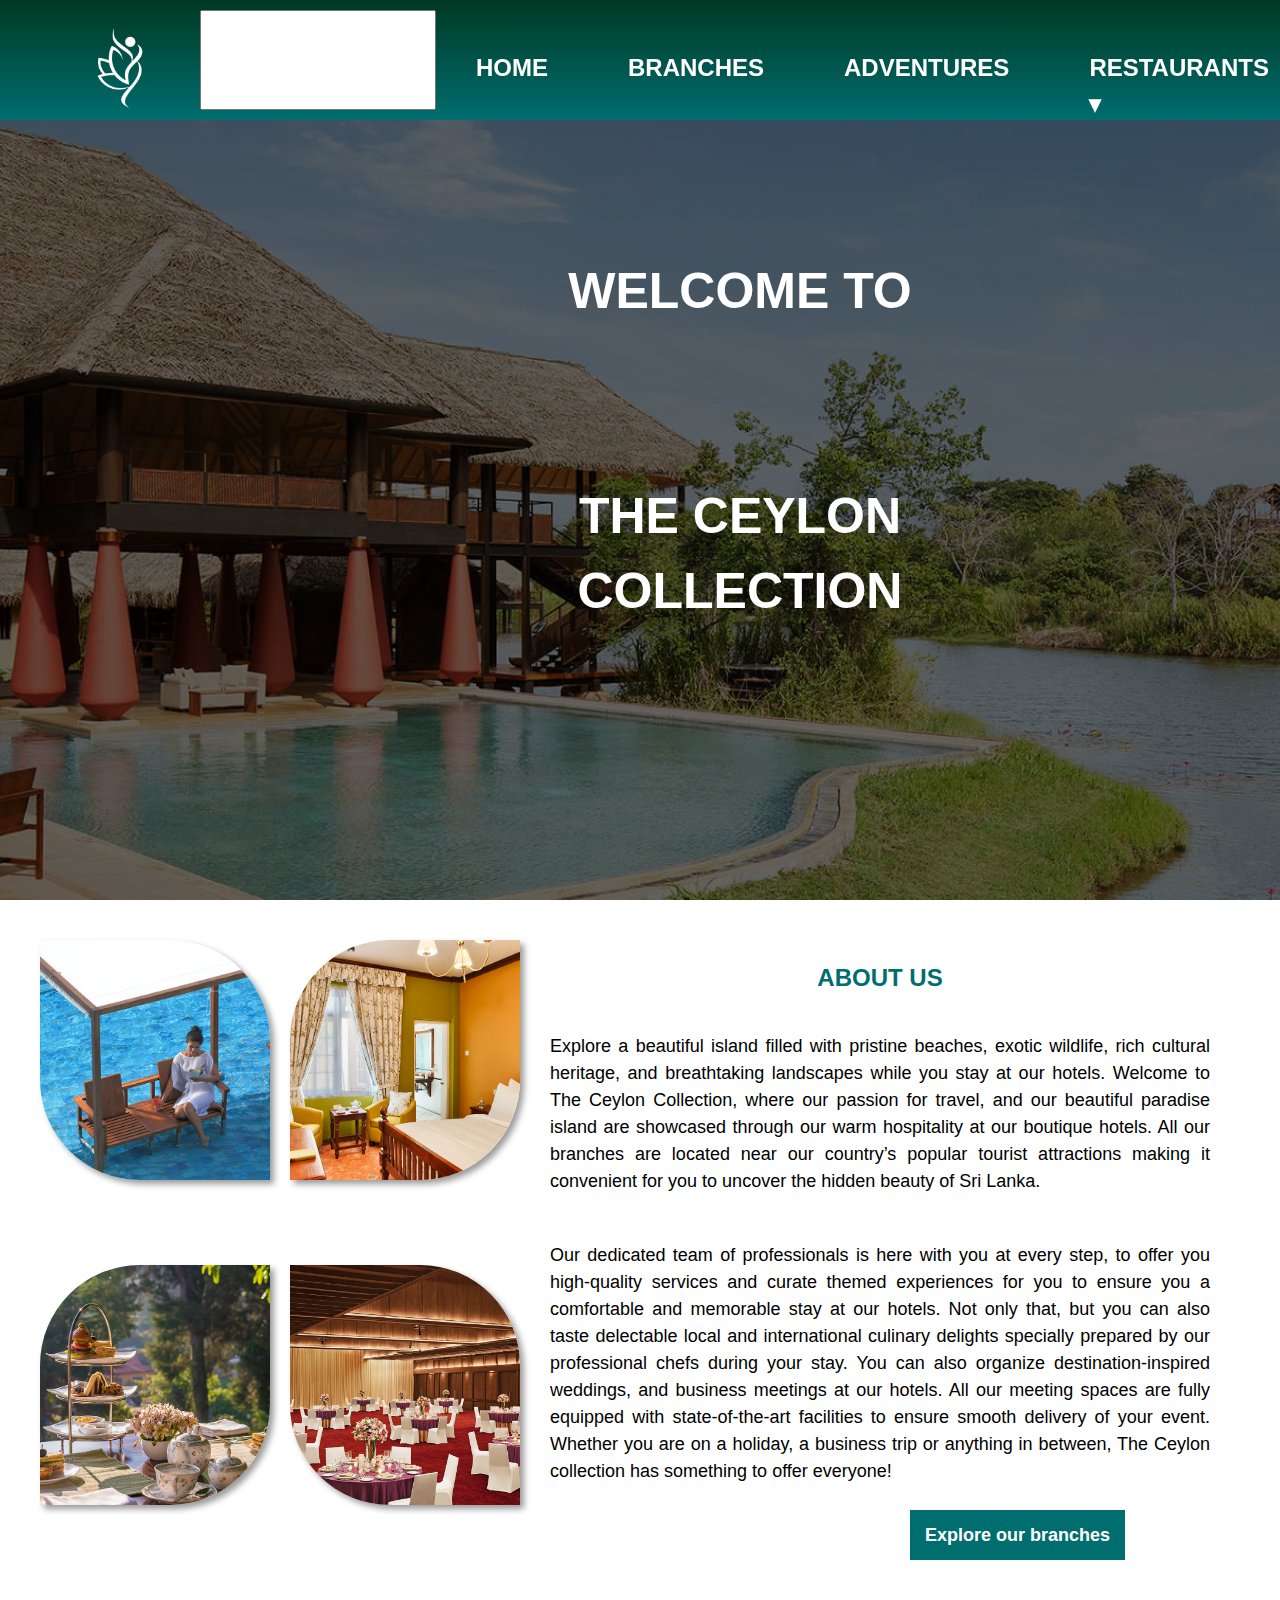
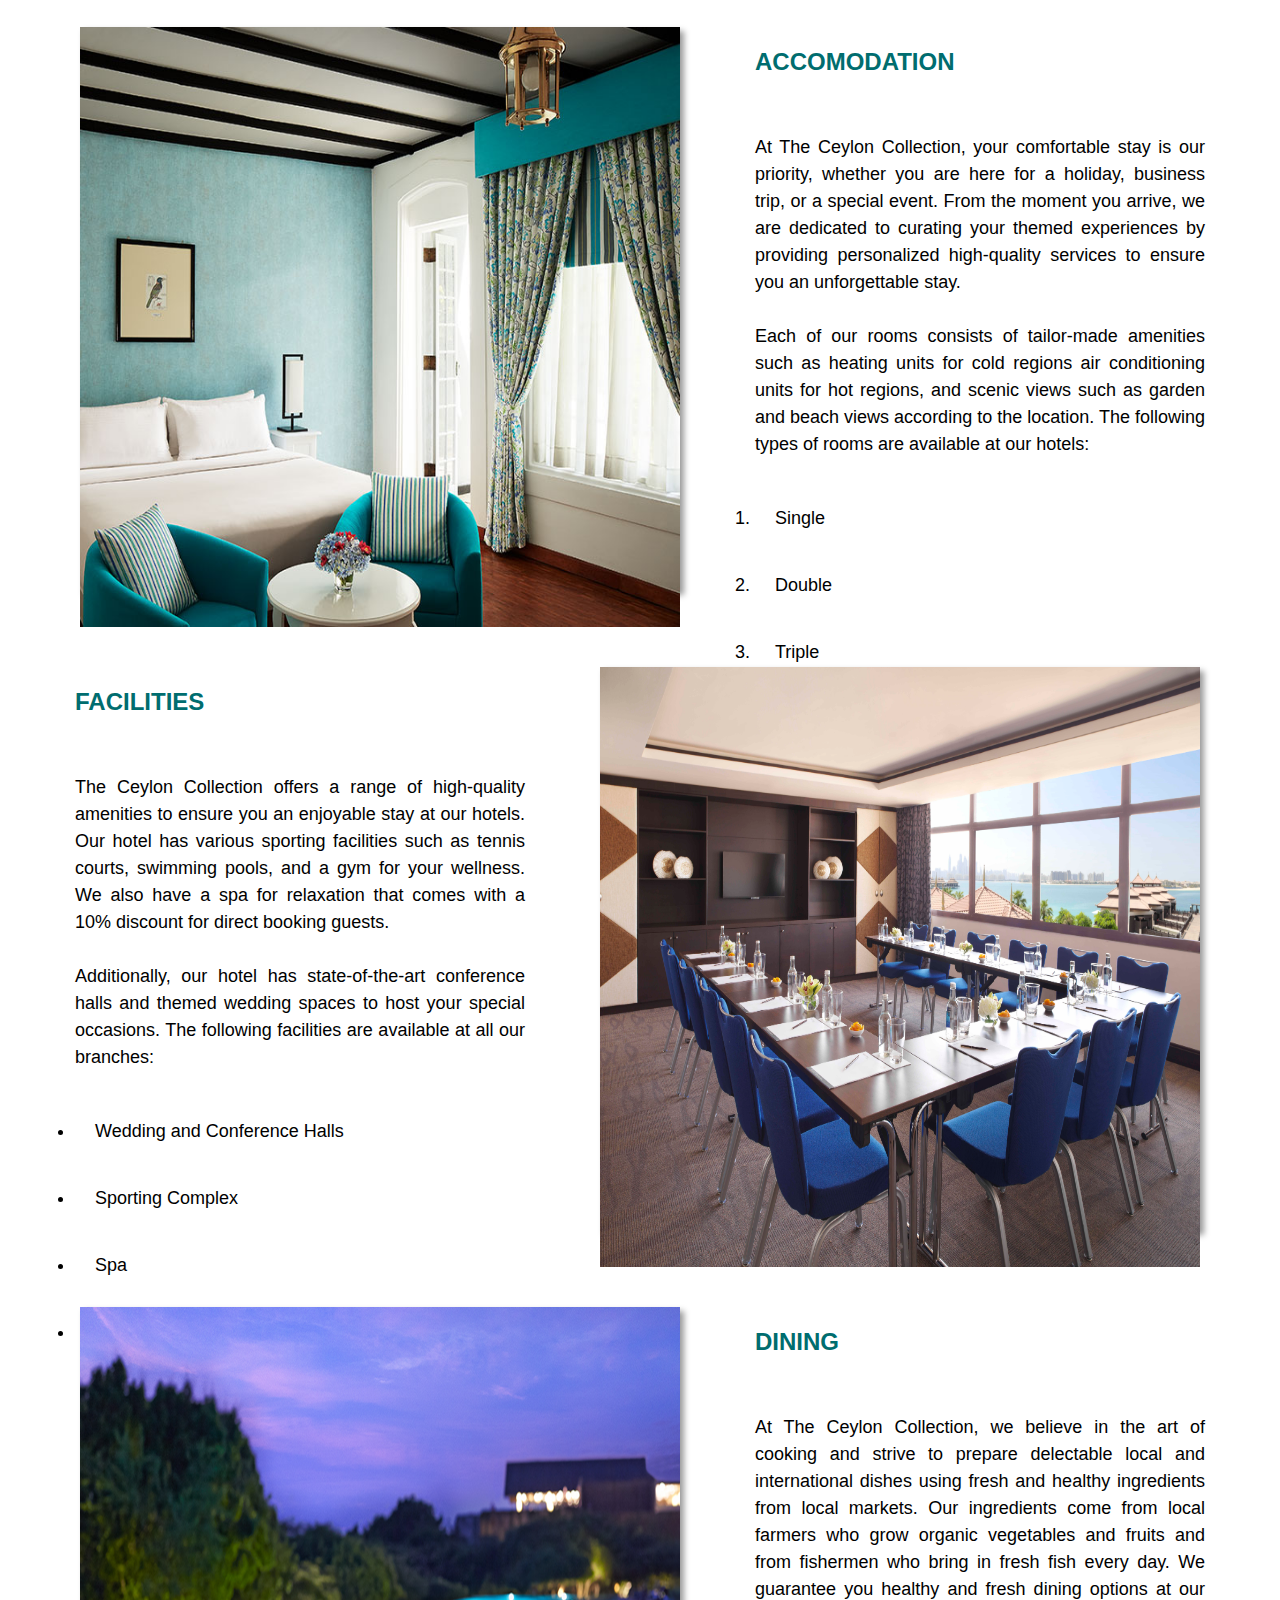
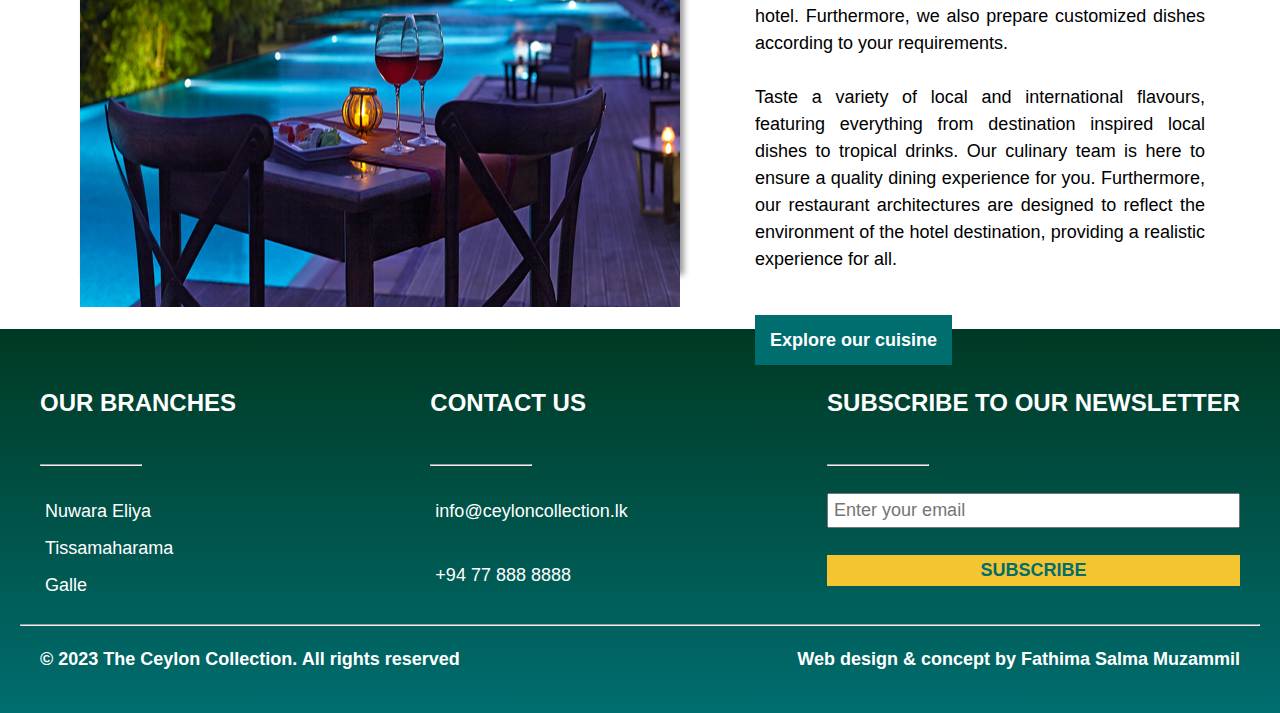
==== index.html @ 2e05480f "Add files via upload" ====
<!DOCTYPE html>
<html lang="en">

<head>
    <meta charset="UTF-8">
    <meta name="viewport" content="width=device-width, initial-scale=1.0">
    <title> Boutique Hotels in Sri Lanka | The Ceylon Collection </title>
    <link rel="stylesheet" href="style.css">
    <link rel="stylesheet" href="normalize.css">
    <link rel="icon" type="image/jpg" href="images/logo.jpg">
</head>

<body>

    <!-- fixed header containing logo which links to the home page on click, navigation links and a call to action button for booking -->

    <header class="header">

        <a href="index.html">
            <figure class="logo">
                <img src="images/logo.jpg" alt="The Ceylon Collection Logo">
            </figure>
        </a>

        <input type="header_checkbox" id="menu">
        <label for="header_menu"> Menu </label>

        <nav class="nav_bar">
            <ul>
                <li> <a href="index.html"> Home </a> </li>
                <li> <a href="branches.html"> Branches </a> </li>
                <li> <a href="adventures.html"> Adventures </a> </li>
                <li> <a href="restaurants.html"> Restaurants &#x25BE; </a>

                    <!-- a drop down navigation menu linking to two event pages, wedding and meeting -->

                    <ul class="dropdown_nav">
                        <li> <a href="wedding.html"> Weddings </a> </li>
                        <li> <a href="meeting.html"> Meetings </a> </li>
                    </ul>
                </li>
            </ul>
        </nav>

        <a class="primary_btn" href="booking.html"> Book Now </a>

    </header>

    <main>

        <!-- hotel main image -->

        <div class="intro_main">
            <h1> Welcome to <br> <br> <br> The Ceylon Collection </h1>
        </div>

        <!-- hotel introduction -->

        <section class="intro">

            <div class="intro_imgbox">

                <div class="intro_image">
                    <img src="images/pool.jpg" alt="Pool Area">
                </div>

                <div class="intro_image">
                    <img src="images/room.jpg" alt="Room">
                </div>

                <div class="intro_image">
                    <img src="images/food.jpg" alt="Dining">
                </div>

                <div class="intro_image">
                    <img src="images/wedding_hall.jpg" alt="Wedding Hall">
                </div>

            </div>

            <div class="intro_content">

                <h2> About Us </h2> <br>

                <p> Explore a beautiful island filled with pristine beaches, exotic wildlife, rich cultural heritage,
                    and breathtaking landscapes while you stay at our hotels. Welcome to The Ceylon Collection, where
                    our passion for travel, and our beautiful paradise island are showcased through our warm hospitality
                    at our boutique hotels. All our branches are located near our country’s popular tourist attractions
                    making it convenient for you to uncover the hidden beauty of Sri Lanka. </p> <br>

                <p> Our dedicated team of professionals is here with you at every step, to offer you high-quality
                    services and curate themed experiences for you to ensure you a comfortable and memorable stay at our
                    hotels. Not only that, but you can also taste delectable local and international culinary delights
                    specially prepared by our professional chefs during your stay. You can also organize
                    destination-inspired weddings, and business meetings at our hotels. All our meeting spaces are fully
                    equipped with state-of-the-art facilities to ensure smooth delivery of your event. Whether you are
                    on a holiday, a business trip or anything in between, The Ceylon collection has something to offer
                    everyone!</p> <br>

                <a class="secondary_btn" href="branches.html"> Explore our branches </a>

            </div>

        </section>

        <!-- hotel accomodation section -->

        <section class="home_section">

            <figure class="home_image">
                <img src="images/accomodation.jpg" alt="Accomodation">
            </figure>

            <div class="home_content">
                <h2> Accomodation </h2> <br> <br>
                <p> At The Ceylon Collection, your comfortable stay is our priority, whether you are here for a holiday,
                    business trip, or a special event. From the moment you arrive, we are dedicated to curating your
                    themed experiences by providing personalized high-quality services to ensure you an unforgettable
                    stay. </p> <br>
                <p> Each of our rooms consists of tailor-made amenities such as heating units for cold regions air
                    conditioning units for hot regions, and scenic views such as garden and beach views according to the
                    location. The following types of rooms are available at our hotels: </p> <br>

                <ol>
                    <li> Single </li>
                    <li> Double </li>
                    <li> Triple </li>
                </ol>

            </div>

        </section>

        <!-- hotel facilities section -->

        <section class="home_section">

            <div class="home_content">

                <h2> Facilities </h2> <br> <br>
                <p>
                    The Ceylon Collection offers a range of high-quality amenities to ensure you an enjoyable stay at
                    our
                    hotels. Our hotel has various sporting facilities such as tennis courts, swimming pools, and a gym
                    for
                    your wellness. We also have a spa for relaxation that comes with a 10% discount for direct booking
                    guests. </p> <br>
                <p> Additionally, our hotel has state-of-the-art conference halls and themed wedding spaces to host your
                    special occasions. The following facilities are available at all our branches: </p> <br>

                <ul>
                    <li> Wedding and Conference Halls </li>
                    <li> Sporting Complex </li>
                    <li> Spa </li>
                    <li> Free Wi-Fi </li>
                </ul>

            </div>

            <figure class="home_image">
                <img src="images/facilities.jpg" alt="Facilities">
            </figure>

        </section>

        <!-- hotel dining section -->

        <section class="home_section">

            <figure class="home_image">
                <img src="images/dining.jpg" alt="Dining">
            </figure>

            <div class="home_content">

                <h2> Dining </h2> <br> <br>
                <p> At The Ceylon Collection, we believe in the art of cooking and strive to prepare delectable local
                    and international dishes using fresh and healthy ingredients from local markets. Our ingredients
                    come from local farmers who grow organic vegetables and fruits and from fishermen
                    who bring in fresh fish every day. We guarantee you healthy and fresh dining options at our hotel.
                    Furthermore, we also prepare customized dishes according to your requirements. </p> <br>
                <p> Taste a variety of local and international flavours, featuring everything from destination inspired
                    local dishes to tropical drinks. Our culinary team is here to ensure a quality dining experience for
                    you. Furthermore, our restaurant architectures are designed to reflect the environment of the hotel
                    destination, providing a realistic experience for all. </p> <br> <br>
                <a class="secondary_btn" href="restaurants.html"> Explore our cuisine </a>

            </div>

        </section>

    </main>

    <!-- footer section containing branch details, contact details, subscription form, copyright details and author -->

    <footer class="footer">

        <div class="footer_row">

            <div class="footer_column">
                <h1> Our branches </h1> <br>
                <hr> <br>
                <ul>
                    <li> Nuwara Eliya </li>
                    <li> Tissamaharama </li>
                    <li> Galle </li>
                </ul>
            </div>

            <div class="footer_column">
                <h1> Contact us </h1> <br>
                <hr> <br>
                <ul>
                    <li> <a href="mailto:info@ceylon.lk"> info@ceyloncollection.lk </a> </li> <br>
                    <li> <a href="tel:+94 77 888 8888"> +94 77 888 8888 </a></li>
                </ul>
            </div>

            <div class="footer_column">
                <h1> Subscribe to our newsletter </h1> <br>
                <hr> <br>
                <form>
                    <input type="email" placeholder="Enter your email" name="email" required> <br>
                    <input type="submit" value="Subscribe">
                </form>
            </div>

        </div>

        <hr>

        <div class="footer_row">

            <div class="footer_column">
                <p> &copy; 2023 The Ceylon Collection. All rights reserved </p>
            </div>

            <div class="footer_column">
                <p> Web design & concept by Fathima Salma Muzammil </p>
            </div>

        </div>

        <!-- references 
        Accommodation (no date). Available at: https://www.jetwinghotels.com/jetwingstandrews/hotel-in-nuwara-eliya/. 
        Beach Hotel Negombo, Sri Lanka | Jetwing Blue Negombo | Official Site (no date). Available at: https://www.jetwinghotels.com/jetwingblue/. 
        Holiday Bungalows Nuwara Eliya | Oatlands by Jetwing | Official site (no date). Available at: https://www.jetwinghotels.com/oatlands/. 
        Meetings (no date). Available at: https://www.anantara.com/en/palm-dubai/meetings. 
        Signature dining (no date). Available at: https://www.jetwinghotels.com/jetwingyala/dining/signature-dining/. 
        Sulang Café (no date). Available at: https://www.jetwinghotels.com/jetwingviluyana/sigiriya-restaurants/sulang/.  -->

    </footer>
</body>

</html>
---- style.css ----
/* variables */

:root {

  /* colors */
  --primary-colour: #006d6f;
  --secondary-colour: #F4C431;
  --black-colour: #000000;
  --white-colour: #ffffff;
  --gradient-colour: linear-gradient(0deg, rgba(0, 109, 111, 1) 0%, rgba(0, 57, 35, 1) 100%);

  /* typography */
  --p-fontsize: 18px;
  --h1-fontsize: 24px;
  --h2-fontsize: 24px;
  --h3-fontsize: 19.2px;

  /* box shadow */
  --box-shadow: 4px 4px 6px rgba(0, 0, 0, 0.4);

}

/* default Styles */

* {
  box-sizing: border-box;
  margin: 0;
  padding: 0;
}

html {
  scroll-behavior: smooth;
}

body {
  font-family: 'Lucida Sans', 'Lucida Sans Regular', 'Lucida Grande', 'Lucida Sans Unicode', Geneva, Verdana, sans-serif;
  font-size: var(--p-fontsize);
  color: var(--black-colour);
  line-height: 1.5;
  background-color: var(--white-colour);
}

/* typography Styles */

h1,
h2,
h3,
h4 {
  text-transform: uppercase;
  font-weight: bold;
}

a {
  text-decoration: none;
}

/*secondary button styling */

.secondary_btn {
  color: var(--white-colour);
  background-color: var(--primary-colour);
  padding: 15px;
  font-weight: bold;
}

.secondary_btn:hover {
  color: var(--primary-colour);
  background-color: var(--secondary-colour);
}

/* header */

@media (max-width: 768px) {
  .header {
    padding: 10px 20px;
    height: 80px;
  }

  .header .logo img {
    width: 60px;
  }

  .nav_bar ul li {
    padding: 20px;
  }

  .nav_bar ul li a {
    font-size: 14px;
  }

  .nav_bar .dropdown_nav li {
    padding: 10px 20px;
  }

  .header .primary_btn {
    font-size: 14px;
    margin-top: 20px;
  }
}


.header {
  display: flex;
  background: var(--gradient-colour);
  justify-content: space-between;
  position: fixed;
  padding: 10px 40px;
  width: 100%;
  height: 120px;
  z-index: 1000;
}

.header .logo img {
  width: 80px;
  transition: transform 0.3s ease;
}

.header .logo img:hover {
  transform: scale(1.1);
}

.nav_bar ul {
  list-style-type: none;
  display: flex;
  flex-direction: row;
}

.nav_bar ul li {
  padding: 40px;
}

.nav_bar ul li a {
  font-family: 'Lucida Sans', 'Lucida Sans Regular', 'Lucida Grande', 'Lucida Sans Unicode', Geneva, Verdana, sans-serif;
  font-size: var(--h2-fontsize);
  color: var(--white-colour);
  font-weight: bold;
  text-transform: uppercase;
}

.nav_bar .dropdown_nav li {
  display: block;
  padding: 20px;
}

.nav_bar .dropdown_nav {
  width: 100%;
  background: var(--gradient-colour);
  position: absoloute;
  z-index: 999;
  display: none;
}

.nav_bar ul li a:hover {
  color: var(--secondary-colour);
}

.nav_bar ul li a::before {
  content: "";
  position: absolute;
  top: 90px;
  bottom: 30px;
  width: 0px;
  height: 5px;
  background-color: var(--white-colour);
  transition: all 0.3s;
}

.nav_bar ul li a:hover::before {
  width: 80px;
}

.nav_bar ul li:hover .dropdown_nav {
  display: block;
  margin-top: 40px;
  text-align: center;
}

.header .primary_btn {
  font-size: var(--h2-fontsize);
  text-transform: uppercase;
  font-weight: bold;
  color: var(--secondary-colour);
  margin-top: 40px;
  top: -5px;
  cursor: pointer;
}

.header .primary_btn:hover {
  color: var(--white-colour);
}

.menu {
  display: none;
}

header label {
  display: none;

}

/* footer */

@media (max-width: 768px) {
  .footer_row {
    flex-direction: column;
    align-items: center;
    text-align: center;
  }

  .footer_column {
    margin-bottom: 20px;
  }

  .footer_column h1 {
    font-size: 24px;
  }

  .footer_column ul li a {
    font-size: 14px;
  }

  .footer_column input[type="email"] {
    font-size: 14px;
  }

  .footer_column input[type="submit"] {
    font-size: 14px;
    padding: 10px 20px;
  }

  .footer_column p {
    font-size: 14px;
  }
}



.footer {
  background: var(--gradient-colour);
  padding: 20px;
}

.footer_row {
  display: flex;
  justify-content: space-between;
  padding: 20px;
}

.footer_column h1 {
  font-size: var(--h1-fontsize);
  color: var(--white-colour);
}

.footer_column hr {
  color: var(--white-colour);
  width: 100px;
}

.footer_column ul li {
  list-style: none;
  color: var(--white-colour);
  padding: 5px;
}

.footer_column ul li a {
  display: flex;
  flex-direction: column;
  color: var(--white-colour);
  text-transform: lowercase;
  font-size: var(--p-fontsize);
}

.footer_column ul li a:hover {
  color: var(--secondary-colour);
}

.footer_column form {
  display: flex;
  flex-direction: column;
}

.footer_column input[type="email"] {
  outline: none;
  font-size: var(--p-fontsize);
  padding: 5px;
}

.footer_column input[type="email"]:focus {
  border: 3px solid var(--secondary-colour);
}

.footer_column input[type="submit"] {
  font-size: var(--p-fontsize);
  padding: 5px;
  font-weight: bold;
  text-transform: uppercase;
  color: var(--primary-colour);
  background-color: var(--secondary-colour);
  border: none;
}

.footer_column p {
  color: var(--white-colour);
  font-weight: bold;
}

/* hotel main image */

@media (max-width: 768px) {
  .intro_main {
    padding: 100px 0;
    align-items: center;
  }

  .intro_main h1 {
    font-size: 30px;
    padding: 20px;
    margin: 0 auto;
    text-align: center;
  }
}


.intro_main {
  height: 100vh;
  display: flex;
  /* main image for the hotel */
  background-image: linear-gradient(rgba(0, 0, 0, 0.6), rgba(0, 0, 0, 0.6)), url(images/home_main.jpg);
  background-repeat: no-repeat;
  background-size: cover;
  background-position: top;
  position: relative;
}

.intro_main h1 {
  color: var(--white-colour);
  font-weight: bolder;
  font-size: 50px;
  text-align: center;
  padding: 220px;
  margin-left: 200px;
}

/* hotel introduction */

@media (max-width: 768px) {
  .intro {
    flex-direction: column;
    margin: 20px;
  }

  .intro_imgbox {
    grid-template-rows: repeat(4, 1fr);
    grid-template-columns: 1fr;
  }

  .intro_image {
    width: 100%;
    height: auto;
  }

  .intro_image:nth-of-type(1),
  .intro_image:nth-of-type(2),
  .intro_image:nth-of-type(3),
  .intro_image:nth-of-type(4) {
    border-radius: 0;
  }

  .intro_content .secondary_btn {
    margin-left: 0;
    margin-top: 20px;
    text-align: center;
  }
}


.intro {
  display: flex;
  flex-direction: row;
  margin: 40px;
}

.intro_imgbox {
  display: grid;
  grid-template-rows: repeat(2, 1fr);
  grid-template-columns: repeat(2, 1fr);
  gap: 20px;
}

.intro_image {
  gap: 20px;
  width: 230px;
  height: 240px;
  overflow: hidden;
  box-shadow: var(--box-shadow);
}

.intro_image img {
  object-fit: cover;
  width: 100%;
  height: 100%;
}

.intro_image:nth-of-type(1),
.intro_image:nth-of-type(4) {
  border-radius: 0 100px;
}

.intro_image:nth-of-type(2),
.intro_image:nth-of-type(3) {
  border-radius: 100px 0;
}

.intro_content {
  padding: 20px;
}

.intro_content h2 {
  text-align: center;
  font-size: var(--h2-fontsize);
  color: var(--primary-colour);
}

.intro_content p {
  text-align: justify;
  padding: 10px;
}

.intro_content .secondary_btn {
  margin-left: 370px;
}

/* accomodation, facilities and dining sections */

@media (max-width: 768px) {
  .home_section {
    flex-direction: column;
    margin: 20px;
    height: auto;
  }

  .home_image img {
    width: 100%;
    height: auto;
  }

  .home_content {
    padding: 15px;
  }

  .home_content h2 {
    font-size: 24px;
  }

  .home_content ol li,
  .home_content ul li {
    font-size: 16px;
    padding: 10px;
  }
}


.home_section {
  display: flex;
  flex-direction: row;
  margin: 40px;
  height: 600px;
}

.home_image {
  box-shadow: var(--box-shadow);
}

.home_image img {
  width: 600px;
  height: 600px;
}

.home_content {
  padding: 35px;
  text-align: justify;
}

.home_content h2 {
  font-size: var(--h2-fontsize);
  color: var(--primary-colour);
}

.home_content ol li,
.home_content ul li {
  font-size: var(--p-fontsize);
  padding: 20px;
}

/* branch main image */

@media (max-width: 768px) {
  .branch_main {
    height: 50vh;
    padding: 100px 0;
    justify-content: center;
  }

  .branch_main h1 {
    font-size: 30px;
    padding: 20px;
    margin: 0 auto;
  }
}


.branch_main {
  height: 70vh;
  display: flex;
  /* branch main image */
  background-image: linear-gradient(rgba(0, 0, 0, 0.6), rgba(0, 0, 0, 0.6)), url(images/branches_main.jpg);
  background-repeat: no-repeat;
  background-size: cover;
  background-position: top;
  position: relative;
}

.branch_main h1 {
  color: var(--white-colour);
  font-weight: 900;
  font-size: 50px;
  text-align: center;
  padding: 250px;
  margin-left: 300px;
}

/* branch categories */

@media (max-width: 768px) {
  .branch_image {
    flex-direction: column;
  }

  .branch_text h3,
  .branch_text p,
  .branch_text iframe {
    width: 100%;
  }

  .branch_text {
    height: 900px;
  }

  .branch_content {
    flex-direction: column;
    height: 1050px;
  }
}



.branches {
  background: #F0FFFF;
  box-shadow: var(--box-shadow);
}

.branches h2 {
  margin-top: 20px;
  background: radial-gradient(circle, rgba(244, 196, 49, 1) 0%, rgba(255, 255, 255, 1) 92%);
  color: var(--primary-colour);
  padding: 20px;
  font-size: var(--h2-fontsize);
  text-align: center;
  box-shadow: var(--box-shadow);
}

.branch_image {
  display: flex;
  flex-direction: row;
  margin: 40px;
}

.branch_img {
  padding: 5px;
}

.branch_img img {
  width: 470px;
  height: 400px;
  box-shadow: var(--box-shadow);
}

.branch_content {
  display: flex;
  flex-direction: row;
  width: 86%;
  height: 450px;
  margin: 40px;
}

.branch_text {
  height: 430px;
  padding: 10px;
}

.branch_text h3 {
  text-align: center;
  font-size: var(--h3-fontsize);
  color: var(--primary-colour);
  width: 800px;
}

.branch_text p {
  text-align: justify;
  color: var(--black-colour);
  width: 800px;
  padding-right: 20px;
}

.branch_text iframe {
  width: 600px;
  height: 380px;
  box-shadow: var(--box-shadow);
}

/* summary table of hotel branches */

@media (max-width: 768px) {
  table {
    border: 3px solid var(--primary-colour);
  }

  table thead tr {
    display: none;
  }

  table tr {
    display: flex;
    flex-direction: column;
  }

  table th,
  table td {
    padding: 10px;
    text-align: left;
    font-size: 14px;
  }

  table td::before {
    content: attr(data_title) " : ";
    float: left;
  }

  tbody tr:nth-child(even) {
    background-color: var(--secondary-colour);
    color: var(--black-colour);
  }
}



table {
  border-collapse: collapse;
  margin: 40px;
  width: 95%;
  box-shadow: var(--box-shadow);
}

table tr {
  padding: 20px;
}

thead tr {
  background-color: var(--primary-colour);
}

thead th {
  text-transform: uppercase;
  color: var(--white-colour);
  font-size: var(--h2-fontsize);
}

tfoot {
  background-color: var(--primary-colour);
}

tfoot th {
  text-align: center;
  color: var(--white-colour);
  text-transform: uppercase;
}

tbody tr:nth-child(even) {
  background-color: var(--secondary-colour);
}

table th,
table td {
  font-size: var(--p-fontsize);
  padding: 20px;
  text-align: center;
}

table td img {
  width: 500px;
  height: 400px;
}

/* main image for adventures page */

@media (max-width: 768px) {
  .adventures_main {
    height: 50vh;
    padding: 100px 0;
    justify-content: center;
  }

  .adventures_main h1 {
    font-size: 30px;
    padding: 20px;
    margin: 0 auto;
  }
}


.adventures_main {
  height: 70vh;
  display: flex;
  background-image: linear-gradient(rgba(0, 0, 0, 0.6), rgba(0, 0, 0, 0.6)), url("images/adventures_main.jpg");
  background-repeat: no-repeat;
  background-size: cover;
  background-position: top;
  position: relative;
}

.adventures_main h1 {
  color: var(--white-colour);
  font-weight: 900;
  font-size: 50px;
  text-align: center;
  padding: 250px;
  margin-left: 300px;
}


/* adventures and fun activities around the hotel */

@media screen and (max-width: 768px) {
  .adventures_card {
    width: 100%;
    max-width: 450px;
    height: auto;
  }

  .adventures_card img,
  .adventures_card iframe {
    width: 100%;
    height: auto;
  }

  .adventures_card .secondary_btn {
    padding-right: 10px;
  }
}


.adventures {
  padding: 40px;
}

.adventures_row {
  display: flex;
  flex-direction: row;
}

.adventures_card {
  box-shadow: var(--box-shadow);
  padding: 40px;
  margin: 10px;
  width: 450px;
  height: 1020px;
  background-color: var(--primary-colour);
}

.adventures_card img,
.adventures_card iframe {
  width: 370px;
  height: 300px;
  box-shadow: var(--box-shadow);
}

.adventures_card h3 {
  padding: 20px;
  color: var(--white-colour);
  font-size: var(--h3-fontsize);
  font-weight: bold;
  text-align: center;
}

.adventures_card p {
  color: var(--white-colour);
  text-align: justify;
  padding-bottom: 40px;
}

.adventures_card .secondary_btn {
  background-color: var(--secondary-colour);
  color: var(--primary-colour);
  font-weight: bold;
  padding-right: 240px;
}

.adventures_card .secondary_btn:hover {
  background-color: var(--white-colour);
  color: var(--secondary-colour);
}

/* main image for restaurants page */

@media (max-width: 768px) {
  .restaurants_main {
    flex-direction: column;
    height: auto;
    padding: 100px 0;
  }

  .restaurants_main h1 {
    font-size: 30px;
    padding: 20px;
    margin: 0 auto;
  }
}

.restaurants_main {
  height: 70vh;
  display: flex;
  background-image: linear-gradient(rgba(0, 0, 0, 0.6), rgba(0, 0, 0, 0.6)), url("images/restaurants_main.jpg");
  background-repeat: no-repeat;
  background-size: cover;
  background-position: top;
  position: relative;
}

.restaurants_main h1 {
  color: var(--white-colour);
  font-weight: 900;
  font-size: 50px;
  text-align: center;
  padding: 250px;
  margin-left: 300px;
}


/* types of restaurants */

@media (max-width: 768px) {
  .restaurants_title h2 {
    font-size: calc(var(--h2-fontsize) * 0.8);
    padding: 20px;
  }

  .restaurants_card {
    width: 100%;
    margin: 20px 0;
  }

  .restaurants_card img {
    width: 100%;
    height: auto;
    margin-top: 0;
    margin-left: 0;
  }

  .restaurants_content {
    padding: 20px;
  }

  .restaurants_content h2,
  .restaurants_content h3 {
    font-size: calc(var(--h2-fontsize) * 0.9);
  }

  .restaurants_content .secondary_btn {
    font-size: 14px;
  }
}

.restaurants_title h2 {
  font-size: var(--h2-fontsize);
  background: radial-gradient(circle, rgba(244, 196, 49, 1) 0%, rgba(255, 255, 255, 1) 92%);
  color: var(--primary-colour);
  text-align: center;
  font-weight: bold;
  margin-top: 40px;
  padding: 30px;
}

.restaurants {
  margin: 40px;
}

.restaurants_card {
  box-shadow: var(--box-shadow);
  display: flex;
  background-color: var(--primary-colour);
  width: 95%;
  height: 470px;
  margin: 40px;
  border-radius: 24px;
}

.restaurants_card img {
  box-shadow: var(--box-shadow);
  width: 1000px;
  height: 360px;
  margin-top: 45px;
  margin-left: -40px;
  border-radius: 24px;
}

.restaurants_content {
  padding: 70px;
}

.restaurants_content h2 {
  padding-bottom: 10px;
  font-size: var(--h2-fontsize);
  color: var(--white-colour);
  font-weight: bold;
}

.restaurants_content h3 {
  padding-bottom: 10px;
  font-size: var(--h2-fontsize);
  color: var(--secondary-colour);
  font-weight: bold;
}

.restaurants_content p {
  padding-bottom: 10px;
  color: var(--white-colour);
  text-align: justify;
}

.restaurants_content .secondary_btn {
  border-radius: 24px;
  color: var(--white-colour);
  background-color: var(--secondary-colour);
}

.restaurants_content .secondary_btn:hover {
  color: var(--secondary-colour);
  background-color: var(--white-colour);
}

/* event links */

@media (max-width: 768px) {
  .events {
    margin: 20px;
  }

  .events h2 {
    padding: 20px;
    font-size: calc(var(--h2-fontsize) * 0.9);
  }

  .event_container {
    flex-direction: column;
  }

  .event_wedding,
  .event_meeting {
    width: 100%;
    height: 300px;
    margin: 10px 0;
  }

  .event_wedding h1,
  .event_meeting h1 {
    font-size: calc(var(--h1-fontsize) * 0.8);
    padding-top: 150px;
  }
}


.events {
  margin: 40px;
}

.events h2 {
  background: radial-gradient(circle, rgba(244, 196, 49, 1) 0%, rgba(255, 255, 255, 1) 92%);
  padding: 40px;
  color: var(--primary-colour);
  font-weight: bold;
  text-align: center;
}

.event_container {
  margin: 40px;
  display: flex;
}

.event_wedding {
  background-image: linear-gradient(rgba(0, 0, 0, 0.6), rgba(0, 0, 0, 0.6)), url(images/wedding_link.jpg);
  background-repeat: no-repeat;
  background-size: cover;
  box-shadow: var(--box-shadow);
  width: 650px;
  height: 400px;
  margin: 20px;
  border-radius: 24px;
}

.event_wedding h1 {
  font-size: var(--h1-fontsize);
  font-weight: 900;
  color: var(--white-colour);
  text-align: center;
  padding-top: 200px;
}

.event_meeting {
  background-image: linear-gradient(rgba(0, 0, 0, 0.6), rgba(0, 0, 0, 0.6)), url(images/meeting_link.jpg);
  background-repeat: no-repeat;
  background-size: cover;
  box-shadow: var(--box-shadow);
  width: 650px;
  height: 400px;
  margin: 20px;
  border-radius: 24px;
}

.event_meeting h1 {
  font-size: var(--h1-fontsize);
  font-weight: 900;
  color: var(--white-colour);
  text-align: center;
  padding-top: 200px;
}

/* booking main image */

@media (max-width: 768px) {
  .booking_main {
    height: 50vh;
  }

  .booking_main h1 {
    font-size: 30px;
    text-align: center;
    padding: 100px;
    margin-left: 0;
  }
}


.booking_main {
  height: 70vh;
  display: flex;
  background-image: linear-gradient(rgba(0, 0, 0, 0.4), rgba(0, 0, 0, 0.4)), url("images/booking_main.jpg");
  background-repeat: no-repeat;
  background-size: cover;
  background-position: top;
  position: relative;
}

.booking_main h1 {
  color: var(--white-colour);
  font-weight: 900;
  font-size: 50px;
  text-align: center;
  padding: 250px;
  margin-left: 410px;
}


/* personal information form */

@media (max-width: 768px) {
  .booking_container {
    margin: 20px;
  }

  .booking_container h2 {
    font-size: calc(var(--h2-fontsize) * 0.8);
    padding: 20px;
  }

  .personal_info {
    padding: 10px;
  }

  .input_box {
    width: 100%;
    padding: 10px;
  }

  .input_box h3 {
    padding-bottom: 10px;
  }

  .nationality_box h3 {
    padding: 5px;
  }

  .nationality_box select {
    margin-top: 5px;
    padding: 5px;
  }
}


.booking_container {
  margin: 40px;
}

.booking_container h2 {
  text-align: center;
  color: var(--primary-colour);
  font-weight: bold;
  font-size: var(--h2-fontsize);
  padding: 40px;
}

.personal_info {
  padding: 20px;
  background-color: var(--primary-colour);
  display: flex;
  flex-wrap: wrap;
}

.input_box {
  padding: 10px;
  width: calc(100% / 3);
}

.input_box h3 {
  color: var(--white-colour);
  padding-bottom: 20px;
}

.input_box input {
  height: 40px;
  width: 100%;
  border-radius: 5px;
  outline: none;
  font-size: var(--p-fontsize);
  border: 3px solid var(--black-colour);
  transition: all 0.2s ease;
}

.input_box input:focus,
.input_box input:valid {
  border-color: var(--white-colour);
}

.nationality_box h3 {
  color: var(--white-colour);
  padding: 10px;
}

.nationality_box select {
  width: 100%;
  margin-left: 10px;
  margin-top: 10px;
  padding: 7px;
  font-size: var(--p-fontsize);
}

/* booking information form*/

@media (max-width: 768px) {
  .form_container {
    margin: 20px;
  }

  .form_container h2 {
    font-size: calc(var(--h2-fontsize) * 0.8);
    margin-bottom: 10px;
  }

  fieldset {
    border: 3px solid var(--primary-colour);
  }

  .form_row {
    flex-direction: column;
  }

  .form_container fieldset h3 {
    font-size: var(--h3-fontsize);
    text-align: left;
  }

  .form_box {
    padding: 10px;
  }

  .form_box label {
    font-size: var(--p-fontsize);
    padding: 10px;
  }

  .form_box input,
  .form_box textarea,
  .form_select select {
    width: 100%;
  }

  .form_area textarea {
    margin-left: 0;
    width: 100%;
    height: 150px;
  }

  .button_row {
    padding-top: 10px;
  }

  .button_row input {
    margin-left: 0;
    width: 100%;
  }
}


.form_container {
  margin: 40px;
}

.form_container h2 {
  color: var(--primary-colour);
  font-size: var(--h2-fontsize);
  text-transform: uppercase;
  font-weight: bold;
  text-align: center;
  margin-bottom: 20px;
}

fieldset {
  box-shadow: var(--box-shadow);
  background: var(--primary-colour);
  border: 3px solid var(--primary-colour);
}


.form_row {
  display: flex;
  flex-direction: row;
}

.form_container fieldset h3 {
  padding-top: 10px;
  text-align: center;
  color: var(--white-colour);
  font-size: var(--h3-fontsize);
}

.form_box {
  align-items: center;
  padding: 20px;
}

.form_box label {
  color: var(--white-colour);
  font-weight: bold;
  text-align: center;
  font-size: var(--p-fontsize);
  padding: 20px;
}

.form_box input {
  width: 200px;
  height: 30px;
}

.form_box textarea {
  padding-bottom: 80px;
}

.form_radio {
  padding: 20px;
}

.form_radio label {
  color: var(--white-colour);
  font-weight: bold;
  padding: 20px;
}

.form_select {
  padding: 20px;
}

.form_select label {
  color: var(--white-colour);
  font-weight: bold;
}

.form_select select {
  width: 200px;
  height: 30px;
}

.form_check {
  padding: 20px;
}

.form_check label {
  color: var(--white-colour);
  font-weight: bold;
  padding-left: 20px;
}

.form_area {
  padding: 40px;
}

.form_area textarea {
  margin-left: 40px;
  width: 1250px;
  height: 200px;
}

.button_row {
  display: flex;
  flex-direction: row;
  justify-content: center;
  align-items: center;
  margin-top: 20px;
}

.form_btn {
  flex: 1;
}

input[type="submit"],
input[type="reset"] {
  font-size: var(--p-fontsize);
  background-color: var(--primary-colour);
  color: var(--white-colour);
  border: none;
  padding: 20px;
  cursor: pointer;
  font-weight: bold;
  text-transform: uppercase;
  transition: background-color 0.3s ease;
}

input[type="submit"]:hover,
input[type="reset"]:hover {
  background-color: var(--secondary-colour);
  color: var(--black-colour)
}
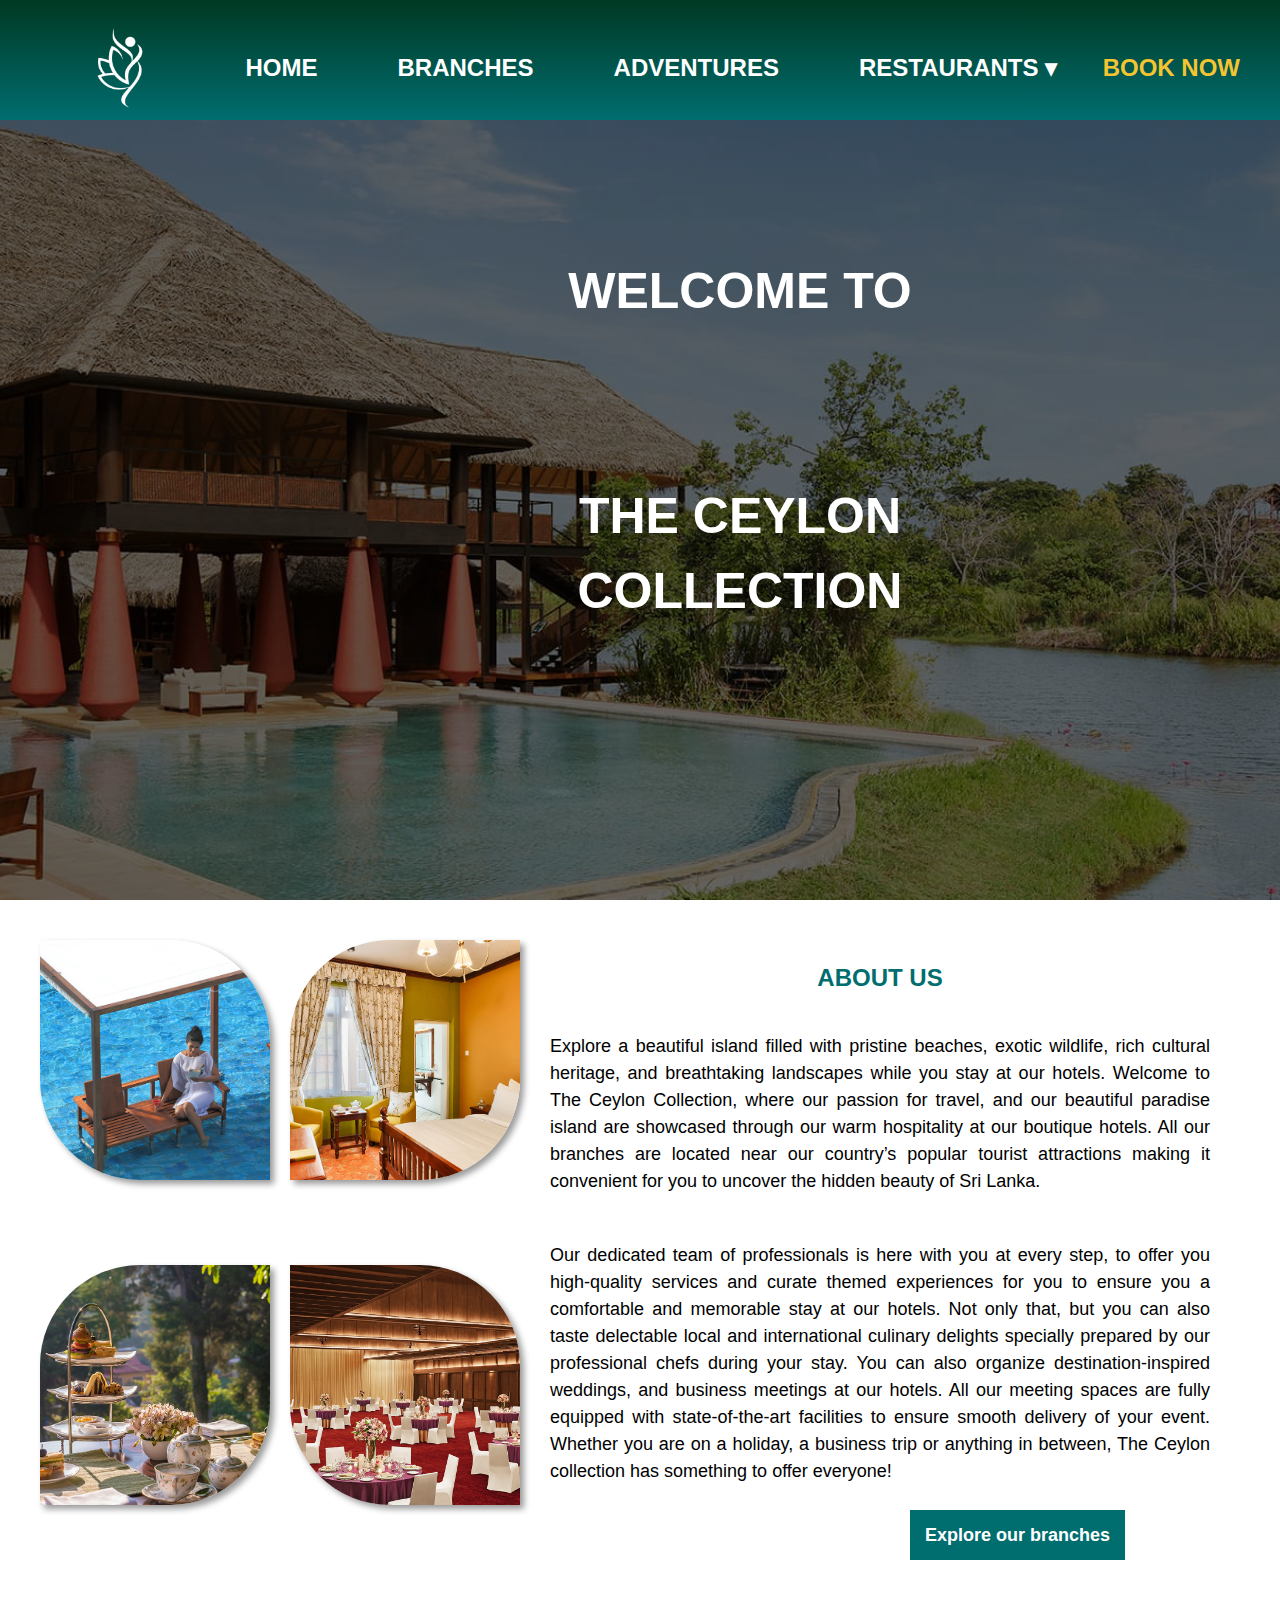
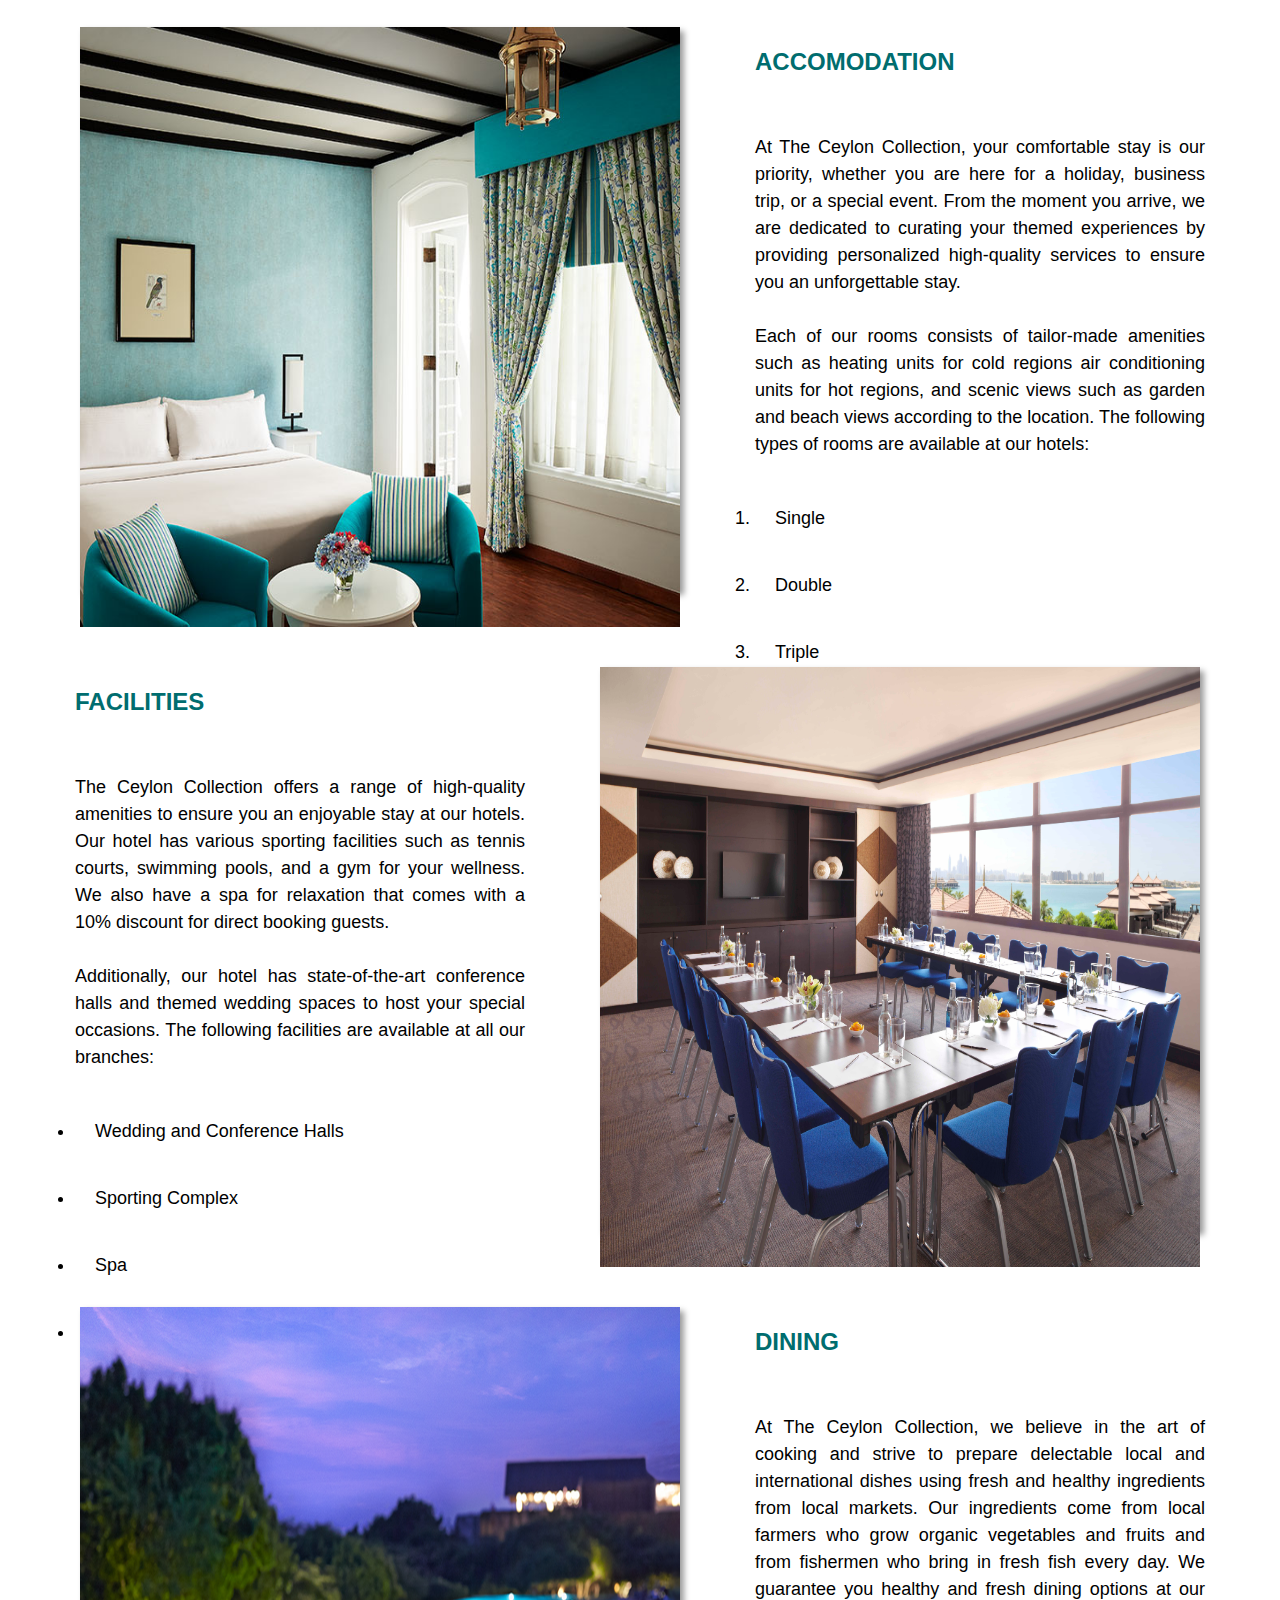
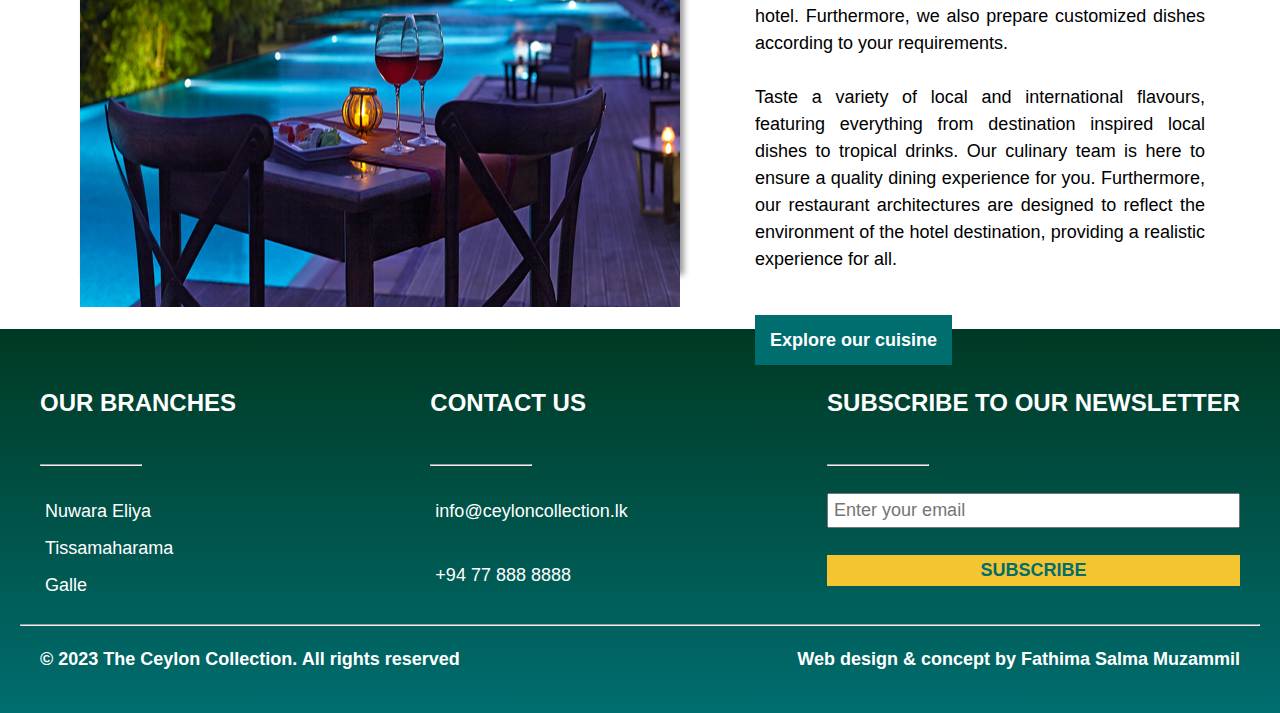
==== commit c81aeb84: "Add files via upload" ====
--- a/index.html
+++ b/index.html
@@ -7,7 +7,13 @@
     <title> Boutique Hotels in Sri Lanka | The Ceylon Collection </title>
     <link rel="stylesheet" href="style.css">
     <link rel="stylesheet" href="normalize.css">
-    <link rel="icon" type="image/jpg" href="images/logo.jpg">
+    <link rel="apple-touch-icon" sizes="180x180" href="web manifest/apple-touch-icon.png">
+    <link rel="icon" type="image/png" sizes="32x32" href="web manifest/favicon-32x32.png">
+    <link rel="icon" type="image/png" sizes="16x16" href="web manifest/favicon-16x16.png">
+    <link rel="manifest" href="web manifest/site.webmanifest">
+    <link rel="mask-icon" href="web manifest/safari-pinned-tab.svg" color="#5bbad5">
+    <meta name="msapplication-TileColor" content="#da532c">
+    <meta name="theme-color" content="#ffffff">
 </head>
 
 <body>
@@ -21,9 +27,6 @@
                 <img src="images/logo.jpg" alt="The Ceylon Collection Logo">
             </figure>
         </a>
-
-        <input type="header_checkbox" id="menu">
-        <label for="header_menu"> Menu </label>
 
         <nav class="nav_bar">
             <ul>
--- a/style.css
+++ b/style.css
@@ -189,15 +189,6 @@
   color: var(--white-colour);
 }
 
-.menu {
-  display: none;
-}
-
-header label {
-  display: none;
-
-}
-
 /* footer */
 
 @media (max-width: 768px) {
